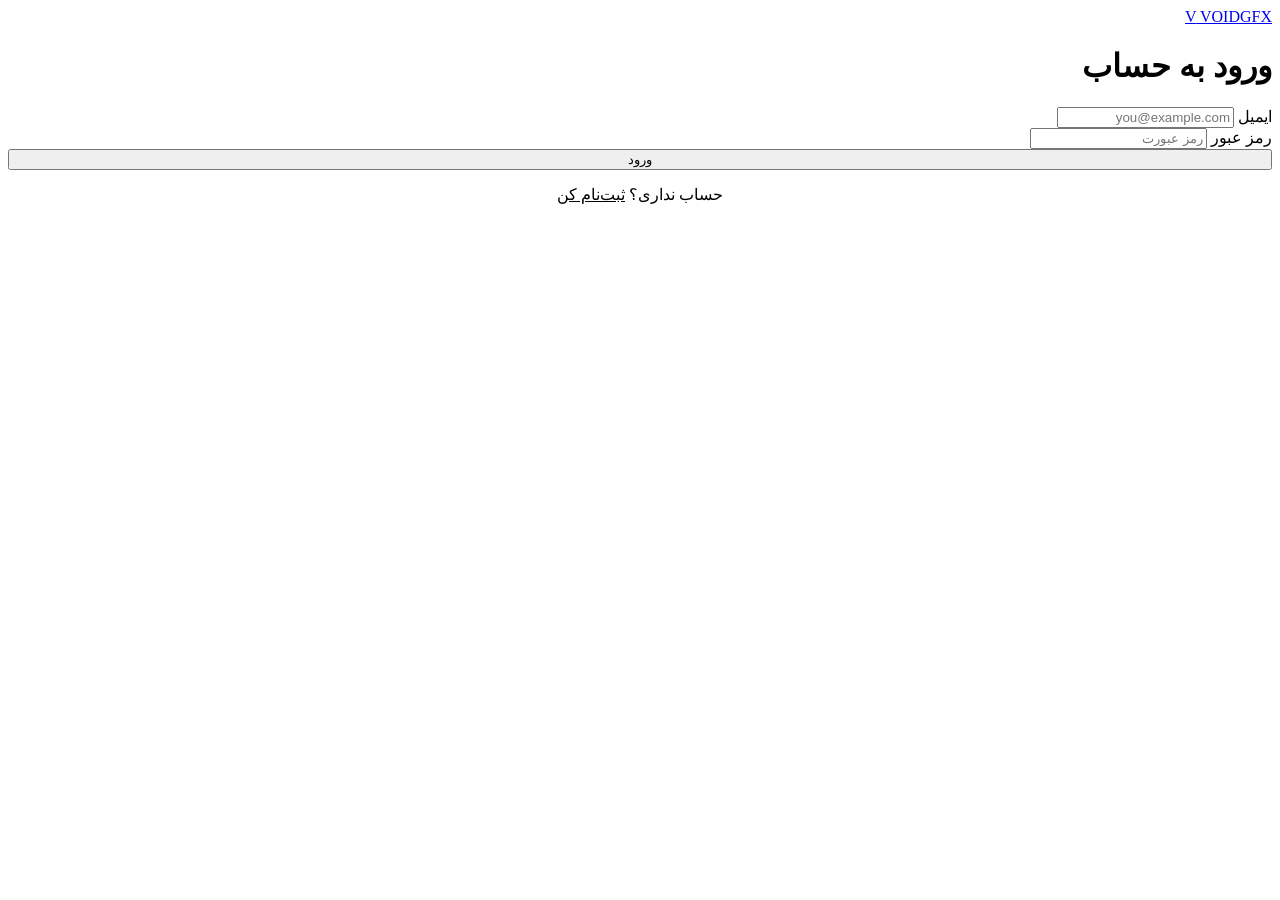
==== admin/index.html @ bfd404f8 "Rename auth.html to admin/index.html" ====
<!DOCTYPE html>
<html lang="fa" dir="rtl">
<head>
    <meta charset="UTF-8">
    <meta name="viewport" content="width=device-width, initial-scale=1.0">
    <title>ورود / ثبت‌نام — VOID GFX</title>
    <link rel="stylesheet" href="style.css">
</head>
<body>

    <header class="navbar">
        <div class="nav-inner">
            <a href="index.html" class="brand">
                <span class="brand-symbol">V</span>
                <span>VOID<span class="purple">GFX</span></span>
            </a>
        </div>
    </header>

    <div class="form-container">
        <h1 id="authTitle">ورود به حساب</h1>

        <form id="loginForm">
            <div class="form-group">
                <label>ایمیل</label>
                <input type="email" id="loginEmail" placeholder="you@example.com" required>
            </div>
            <div class="form-group">
                <label>رمز عبور</label>
                <input type="password" id="loginPassword" placeholder="رمز عبورت" required>
            </div>
            <button type="submit" class="btn btn-primary" style="width: 100%;">ورود</button>
            <p style="text-align: center; margin-top: 15px; color: var(--text-dim);">
                حساب نداری؟ <a href="#" id="switchToRegister" style="color: var(--void-light);">ثبت‌نام کن</a>
            </p>
        </form>

        <form id="registerForm" style="display: none;">
            <div class="form-group">
                <label>نام کاربری</label>
                <input type="text" id="registerUsername" placeholder="مثلاً taha" minlength="3" required>
            </div>
            <div class="form-group">
                <label>ایمیل</label>
                <input type="email" id="registerEmail" placeholder="you@example.com" required>
            </div>
            <div class="form-group">
                <label>رمز عبور</label>
                <input type="password" id="registerPassword" placeholder="حداقل ۶ کاراکتر" minlength="6" required>
            </div>
            <button type="submit" class="btn btn-primary" style="width: 100%;">ساخت حساب</button>
            <p style="text-align: center; margin-top: 15px; color: var(--text-dim);">
                حساب داری؟ <a href="#" id="switchToLogin" style="color: var(--void-light);">وارد شو</a>
            </p>
        </form>

        <p id="authMessage" style="text-align: center; margin-top: 15px;"></p>
    </div>

    <script type="module">
        import { supabase } from './config.js';

        const loginForm = document.getElementById('loginForm');
        const registerForm = document.getElementById('registerForm');
        const authTitle = document.getElementById('authTitle');
        const authMessage = document.getElementById('authMessage');

        document.getElementById('switchToRegister').addEventListener('click', (e) => {
            e.preventDefault();
            loginForm.style.display = 'none';
            registerForm.style.display = 'block';
            authTitle.textContent = 'ساخت حساب جدید';
        });

        document.getElementById('switchToLogin').addEventListener('click', (e) => {
            e.preventDefault();
            registerForm.style.display = 'none';
            loginForm.style.display = 'block';
            authTitle.textContent = 'ورود به حساب';
        });

        loginForm.addEventListener('submit', async (e) => {
            e.preventDefault();
            const email = document.getElementById('loginEmail').value;
            const password = document.getElementById('loginPassword').value;

            const { error } = await supabase.auth.signInWithPassword({ email, password });
            if (error) {
                authMessage.textContent = '❌ ' + error.message;
                authMessage.style.color = 'var(--danger)';
            } else {
                window.location.href = 'profile.html';
            }
        });

        registerForm.addEventListener('submit', async (e) => {
            e.preventDefault();
            const username = document.getElementById('registerUsername').value;
            const email = document.getElementById('registerEmail').value;
            const password = document.getElementById('registerPassword').value;

            const { error } = await supabase.auth.signUp({
                email,
                password,
                options: { data: { username } }
            });

            if (error) {
                authMessage.textContent = '❌ ' + error.message;
                authMessage.style.color = 'var(--danger)';
            } else {
                authMessage.textContent = '✅ حساب ساخته شد! حالا وارد شو.';
                authMessage.style.color = 'var(--void-light)';
                setTimeout(() => window.location.href = 'auth.html', 1500);
            }
        });
    </script>
</body>
</html>
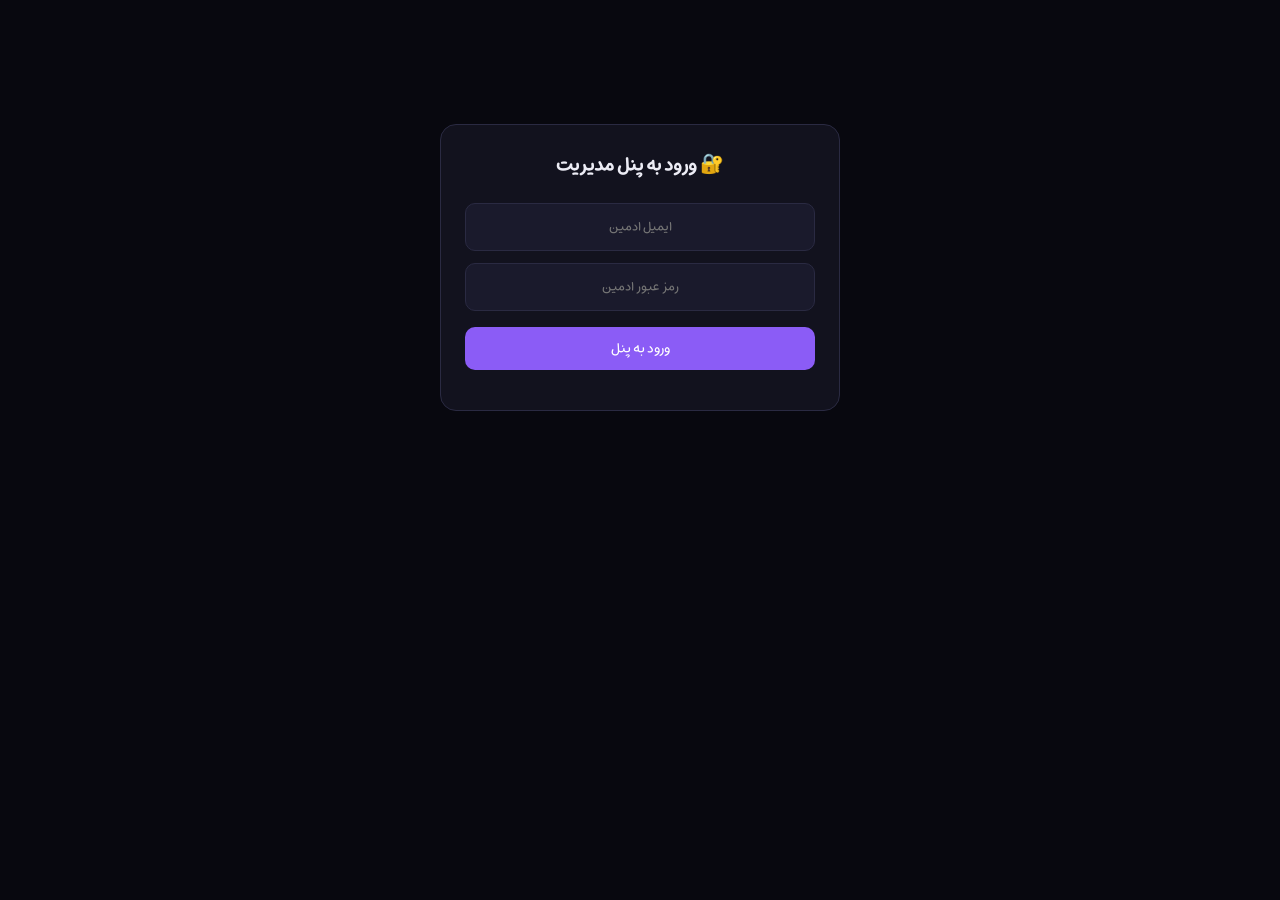
==== commit 4012bb57: "Update index.html" ====
--- a/admin/index.html
+++ b/admin/index.html
@@ -1,119 +1,383 @@
 <!DOCTYPE html>
 <html lang="fa" dir="rtl">
 <head>
-    <meta charset="UTF-8">
-    <meta name="viewport" content="width=device-width, initial-scale=1.0">
-    <title>ورود / ثبت‌نام — VOID GFX</title>
-    <link rel="stylesheet" href="style.css">
+<meta charset="UTF-8">
+<meta name="viewport" content="width=device-width, initial-scale=1.0">
+<meta http-equiv="Cache-Control" content="no-cache, no-store, must-revalidate">
+<title>پنل مدیریت | VOID GFX</title>
+<link href="https://fonts.cdnfonts.com/css/minecraft-4" rel="stylesheet">
+<style>
+  @font-face {
+    font-family: 'Mikhak';
+    src: url('../Mikhak-Medium.ttf?v=1') format('truetype');
+    font-display: swap;
+  }
+
+  :root {
+    --void: #8b5cf6;
+    --void-light: #a78bfa;
+    --void-dark: #6d28d9;
+    --gold: #fbbf24;
+    --bg: #08080f;
+    --surface: #12121e;
+    --surface-2: #1a1a2c;
+    --border: #2a2a42;
+    --text: #ececf5;
+    --muted: #8b8ba8;
+    --green: #4ade80;
+    --red: #f87171;
+  }
+
+  * { margin: 0; padding: 0; box-sizing: border-box; }
+  body {
+    font-family: 'Mikhak', Tahoma, sans-serif;
+    background: var(--bg);
+    color: var(--text);
+    min-height: 100vh;
+    padding: 24px;
+    line-height: 1.75;
+  }
+
+  .container { max-width: 1000px; margin: 0 auto; }
+
+  .header {
+    display: flex;
+    justify-content: space-between;
+    align-items: center;
+    margin-bottom: 32px;
+    padding-bottom: 16px;
+    border-bottom: 1px solid var(--border);
+  }
+
+  .brand { font-family: 'Minecraft', 'Mikhak', sans-serif; font-size: 1.5rem; letter-spacing: 1.5px; }
+  .brand .void { color: var(--void-light); }
+  .brand .gfx { color: var(--gold); }
+
+  .btn {
+    padding: 10px 20px; border-radius: 10px; border: none;
+    font-family: inherit; font-size: 0.9rem; cursor: pointer;
+    transition: all 0.2s; display: inline-flex; align-items: center; gap: 6px;
+  }
+  .btn-primary { background: var(--void); color: #fff; }
+  .btn-primary:hover { background: var(--void-dark); transform: translateY(-2px); }
+  .btn-danger { background: rgba(248,113,113,0.15); color: var(--red); border: 1px solid rgba(248,113,113,0.3); }
+  .btn-danger:hover { background: rgba(248,113,113,0.25); }
+  .btn-ghost { background: transparent; border: 1px solid var(--border); color: var(--text); }
+  .btn-ghost:hover { border-color: var(--void); color: var(--void-light); }
+
+  .card { background: var(--surface); border: 1px solid var(--border); border-radius: 16px; padding: 24px; margin-bottom: 24px; }
+  .card h2 { font-size: 1.2rem; margin-bottom: 20px; display: flex; align-items: center; gap: 10px; }
+
+  .form-row { display: grid; grid-template-columns: 1fr 1fr; gap: 16px; }
+  .form-group { margin-bottom: 16px; }
+  .form-label { display: block; font-size: 0.85rem; color: var(--muted); margin-bottom: 6px; }
+  .form-input, .form-textarea {
+    width: 100%; padding: 12px; border-radius: 10px; border: 1px solid var(--border);
+    background: var(--surface-2); color: var(--text); font-family: inherit; outline: none; transition: border 0.2s;
+  }
+  .form-input:focus, .form-textarea:focus { border-color: var(--void); }
+  .form-textarea { resize: vertical; min-height: 80px; }
+
+  .upload-area {
+    border: 2px dashed var(--border); border-radius: 12px; padding: 20px;
+    text-align: center; cursor: pointer; transition: all 0.2s; position: relative;
+  }
+  .upload-area:hover { border-color: var(--void); background: rgba(139,92,246,0.05); }
+  .upload-area img { width: 100%; max-height: 250px; object-fit: contain; border-radius: 8px; display: none; }
+  .upload-area.has-image img { display: block; }
+  .upload-area.has-image .placeholder { display: none; }
+
+  .table { width: 100%; border-collapse: collapse; margin-top: 16px; background: var(--surface); border-radius: 12px; overflow: hidden; }
+  .table th, .table td { padding: 12px 16px; text-align: right; border-bottom: 1px solid var(--border); font-size: 0.9rem; }
+  .table th { background: var(--surface-2); color: var(--muted); font-weight: 500; }
+  .table tr:hover td { background: rgba(139,92,246,0.05); }
+  .table img { width: 40px; height: 40px; object-fit: cover; border-radius: 6px; }
+
+  .badge { display: inline-block; padding: 2px 10px; border-radius: 12px; font-size: 0.75rem; background: rgba(251,191,36,0.1); color: var(--gold); border: 1px solid rgba(251,191,36,0.2); }
+  .login-box { max-width: 400px; margin: 100px auto; text-align: center; }
+  .hidden { display: none !important; }
+
+  @media (max-width: 600px) {
+    .form-row { grid-template-columns: 1fr; }
+    .table th, .table td { padding: 8px; font-size: 0.8rem; }
+    .table img { width: 30px; height: 30px; }
+  }
+</style>
 </head>
 <body>
 
-    <header class="navbar">
-        <div class="nav-inner">
-            <a href="index.html" class="brand">
-                <span class="brand-symbol">V</span>
-                <span>VOID<span class="purple">GFX</span></span>
-            </a>
-        </div>
-    </header>
-
-    <div class="form-container">
-        <h1 id="authTitle">ورود به حساب</h1>
-
-        <form id="loginForm">
-            <div class="form-group">
-                <label>ایمیل</label>
-                <input type="email" id="loginEmail" placeholder="you@example.com" required>
-            </div>
-            <div class="form-group">
-                <label>رمز عبور</label>
-                <input type="password" id="loginPassword" placeholder="رمز عبورت" required>
-            </div>
-            <button type="submit" class="btn btn-primary" style="width: 100%;">ورود</button>
-            <p style="text-align: center; margin-top: 15px; color: var(--text-dim);">
-                حساب نداری؟ <a href="#" id="switchToRegister" style="color: var(--void-light);">ثبت‌نام کن</a>
-            </p>
-        </form>
-
-        <form id="registerForm" style="display: none;">
-            <div class="form-group">
-                <label>نام کاربری</label>
-                <input type="text" id="registerUsername" placeholder="مثلاً taha" minlength="3" required>
-            </div>
-            <div class="form-group">
-                <label>ایمیل</label>
-                <input type="email" id="registerEmail" placeholder="you@example.com" required>
-            </div>
-            <div class="form-group">
-                <label>رمز عبور</label>
-                <input type="password" id="registerPassword" placeholder="حداقل ۶ کاراکتر" minlength="6" required>
-            </div>
-            <button type="submit" class="btn btn-primary" style="width: 100%;">ساخت حساب</button>
-            <p style="text-align: center; margin-top: 15px; color: var(--text-dim);">
-                حساب داری؟ <a href="#" id="switchToLogin" style="color: var(--void-light);">وارد شو</a>
-            </p>
-        </form>
-
-        <p id="authMessage" style="text-align: center; margin-top: 15px;"></p>
+<!-- صفحه لاگین -->
+<div class="login-box" id="loginBox">
+  <div class="card">
+    <h2 style="justify-content: center;">🔐 ورود به پنل مدیریت</h2>
+    <div class="form-group">
+      <input type="email" class="form-input" id="loginEmail" placeholder="ایمیل ادمین" style="text-align:center; margin-bottom:12px">
+      <input type="password" class="form-input" id="loginPassword" placeholder="رمز عبور ادمین" style="text-align:center; margin-bottom:16px">
+      <button class="btn btn-primary" style="width:100%; justify-content:center;" onclick="handleLogin()">ورود به پنل</button>
     </div>
-
-    <script type="module">
-        import { supabase } from './config.js';
-
-        const loginForm = document.getElementById('loginForm');
-        const registerForm = document.getElementById('registerForm');
-        const authTitle = document.getElementById('authTitle');
-        const authMessage = document.getElementById('authMessage');
-
-        document.getElementById('switchToRegister').addEventListener('click', (e) => {
-            e.preventDefault();
-            loginForm.style.display = 'none';
-            registerForm.style.display = 'block';
-            authTitle.textContent = 'ساخت حساب جدید';
-        });
-
-        document.getElementById('switchToLogin').addEventListener('click', (e) => {
-            e.preventDefault();
-            registerForm.style.display = 'none';
-            loginForm.style.display = 'block';
-            authTitle.textContent = 'ورود به حساب';
-        });
-
-        loginForm.addEventListener('submit', async (e) => {
-            e.preventDefault();
-            const email = document.getElementById('loginEmail').value;
-            const password = document.getElementById('loginPassword').value;
-
-            const { error } = await supabase.auth.signInWithPassword({ email, password });
-            if (error) {
-                authMessage.textContent = '❌ ' + error.message;
-                authMessage.style.color = 'var(--danger)';
-            } else {
-                window.location.href = 'profile.html';
-            }
-        });
-
-        registerForm.addEventListener('submit', async (e) => {
-            e.preventDefault();
-            const username = document.getElementById('registerUsername').value;
-            const email = document.getElementById('registerEmail').value;
-            const password = document.getElementById('registerPassword').value;
-
-            const { error } = await supabase.auth.signUp({
-                email,
-                password,
-                options: { data: { username } }
-            });
-
-            if (error) {
-                authMessage.textContent = '❌ ' + error.message;
-                authMessage.style.color = 'var(--danger)';
-            } else {
-                authMessage.textContent = '✅ حساب ساخته شد! حالا وارد شو.';
-                authMessage.style.color = 'var(--void-light)';
-                setTimeout(() => window.location.href = 'auth.html', 1500);
-            }
-        });
-    </script>
+  </div>
+</div>
+
+<!-- پنل اصلی -->
+<div class="container hidden" id="adminPanel">
+  <div class="header">
+    <div class="brand"><span class="void">VOID</span> <span class="gfx">GFX</span> — پنل مدیریت</div>
+    <button class="btn btn-ghost" onclick="logout()">✕ خروج</button>
+  </div>
+
+  <div class="card">
+    <h2>➕ افزودن کار جدید</h2>
+    <form onsubmit="addArtwork(event)">
+      <div class="form-row">
+        <div class="form-group">
+          <label class="form-label">عنوان کار</label>
+          <input type="text" class="form-input" id="artTitle" required placeholder="مثلاً لوگوی PvP">
+        </div>
+        <div class="form-group">
+          <label class="form-label">دسته‌بندی</label>
+          <input type="text" class="form-input" id="artCategory" required placeholder="لوگو / بنر / تامبنیل">
+        </div>
+      </div>
+      
+      <div class="form-group">
+        <label class="form-label">عکس (حداکثر ۲ مگابایت)</label>
+        <div class="upload-area" id="uploadArea" onclick="document.getElementById('artImage').click()">
+          <div class="placeholder">
+            <div style="font-size:2rem; margin-bottom:8px;">📷</div>
+            <div>برای آپلود عکس کلیک کن</div>
+          </div>
+          <img id="previewImg" alt="">
+        </div>
+        <input type="file" id="artImage" accept="image/*" style="display:none" onchange="handleImage(this)">
+      </div>
+
+      <div class="form-group">
+        <label class="form-label">توضیحات</label>
+        <textarea class="form-textarea" id="artDesc" placeholder="توضیح کوتاه..."></textarea>
+      </div>
+
+      <div class="form-row">
+        <div class="form-group">
+          <label class="form-label">آیکون (در صورت نداشتن عکس)</label>
+          <input type="text" class="form-input" id="artIcon" value="🎨">
+        </div>
+        <div class="form-group">
+          <label class="form-label">برچسب‌ها (با کاما جدا کن)</label>
+          <input type="text" class="form-input" id="artTags" placeholder="PvP, ماینکرفت">
+        </div>
+      </div>
+
+      <button type="submit" class="btn btn-primary">ذخیره در دیتابیس</button>
+    </form>
+  </div>
+
+  <div class="card">
+    <h2>📋 لیست کارها</h2>
+    <table class="table">
+      <thead>
+        <tr>
+          <th>پیش‌نمایش</th>
+          <th>عنوان</th>
+          <th>دسته</th>
+          <th>❤️ لایک</th>
+          <th>عملیات</th>
+        </tr>
+      </thead>
+      <tbody id="artList"></tbody>
+    </table>
+  </div>
+</div>
+
+<script>
+/* ============================================================
+   ⚠️ تنظیمات خودت رو اینجا بذار:
+   ============================================================ */
+const SUPABASE_URL = "https://bqclfxdhxvswgmvdvtok.supabase.co"
+const SUPABASE_KEY = "sb_publishable_9F1P1APFa7IbtiR-5UYTQA_sJQnGul8";
+const ADMIN_EMAIL = 'tahadaneshbayan2@gmail.com'; 
+const ADMIN_PASSWORD = "a123b456"
+
+let currentImage = null;
+
+/* ============================================================
+   لاگین ادمین
+   ============================================================ */
+function handleLogin() {
+  const email = document.getElementById('loginEmail').value.trim().toLowerCase();
+  const pass = document.getElementById('loginPassword').value;
+
+  if (email === ADMIN_EMAIL.toLowerCase() && pass === ADMIN_PASSWORD) {
+    document.getElementById('loginBox').classList.add('hidden');
+    document.getElementById('adminPanel').classList.remove('hidden');
+    loadArtworks();
+  } else {
+    alert('ایمیل یا رمز عبور اشتباه است!');
+  }
+}
+
+function logout() {
+  document.getElementById('loginBox').classList.remove('hidden');
+  document.getElementById('adminPanel').classList.add('hidden');
+  document.getElementById('loginPassword').value = '';
+}
+
+/* ============================================================
+   آپلود و فشرده‌سازی عکس
+   ============================================================ */
+function handleImage(input) {
+  const file = input.files[0];
+  if (!file) return;
+
+  if (file.size > 2 * 1024 * 1024) {
+    alert('حجم عکس باید کمتر از ۲ مگابایت باشد');
+    return;
+  }
+
+  const reader = new FileReader();
+  reader.onload = (e) => {
+    const img = new Image();
+    img.onload = () => {
+      const canvas = document.createElement('canvas');
+      let { width, height } = img;
+      if (width > 800) { height = (height * 800) / width; width = 800; }
+      canvas.width = width;
+      canvas.height = height;
+      const ctx = canvas.getContext('2d');
+      ctx.drawImage(img, 0, 0, width, height);
+      
+      currentImage = canvas.toDataURL('image/jpeg', 0.8);
+      
+      const preview = document.getElementById('previewImg');
+      preview.src = currentImage;
+      document.getElementById('uploadArea').classList.add('has-image');
+    };
+    img.src = e.target.result;
+  };
+  reader.readAsDataURL(file);
+}
+
+/* ============================================================
+   ارتباط با Supabase
+   ============================================================ */
+async function loadArtworks() {
+  try {
+    const res = await fetch(`${SUPABASE_URL}/rest/v1/assets?select=*&order=created_at.desc`, {
+      headers: {
+        'apikey': SUPABASE_ANON_KEY,
+        'Authorization': `Bearer ${SUPABASE_ANON_KEY}`
+      }
+    });
+    const data = await res.json();
+    
+    // گرفتن تعداد لایک‌ها
+    const likesRes = await fetch(`${SUPABASE_URL}/rest/v1/likes?select=asset_id`, {
+      headers: {
+        'apikey': SUPABASE_ANON_KEY,
+        'Authorization': `Bearer ${SUPABASE_ANON_KEY}`
+      }
+    });
+    const likes = await likesRes.json();
+
+    renderTable(data, likes);
+  } catch (err) {
+    console.error(err);
+    alert('خطا در لود اطلاعات از دیتابیس');
+  }
+}
+
+function renderTable(artworks, likes) {
+  const tbody = document.getElementById('artList');
+  if (artworks.length === 0) {
+    tbody.innerHTML = '<tr><td colspan="5" style="text-align:center;color:var(--muted);">کاری وجود ندارد</td></tr>';
+    return;
+  }
+
+  tbody.innerHTML = artworks.map(art => {
+    const likeCount = likes.filter(l => l.asset_id === art.id).length;
+    const imgHtml = art.image_url 
+      ? `<img src="${art.image_url}" alt="img">` 
+      : `<span style="font-size:1.4rem;">${art.icon || '🎨'}</span>`;
+      
+    return `
+      <tr>
+        <td>${imgHtml}</td>
+        <td>${art.title}</td>
+        <td><span class="badge">${art.category}</span></td>
+        <td>❤️ ${likeCount}</td>
+        <td><button class="btn btn-danger" style="padding:4px 12px;font-size:0.8rem;" onclick="deleteArtwork('${art.id}')">حذف</button></td>
+      </tr>
+    `;
+  }).join('');
+}
+
+async function addArtwork(e) {
+  e.preventDefault();
+  const title = document.getElementById('artTitle').value;
+  const category = document.getElementById('artCategory').value;
+  const desc = document.getElementById('artDesc').value;
+  const icon = document.getElementById('artIcon').value;
+  const tagsRaw = document.getElementById('artTags').value;
+  const tags = tagsRaw ? tagsRaw.split(',').map(t => t.trim()) : [];
+
+  try {
+    const res = await fetch(`${SUPABASE_URL}/rest/v1/assets`, {
+      method: 'POST',
+      headers: {
+        'apikey': SUPABASE_ANON_KEY,
+        'Authorization': `Bearer ${SUPABASE_ANON_KEY}`,
+        'Content-Type': 'application/json',
+        'Prefer': 'return=minimal'
+      },
+      body: JSON.stringify({
+        title,
+        category,
+        "desc": desc,
+        description: desc,
+        icon,
+        tags,
+        image_url: currentImage,
+        file_url: currentImage,
+        preview_url: currentImage,
+        downloads: 0,
+        views: 0,
+        likes: 0
+      })
+    });
+
+    if (!res.ok) {
+       const errText = await res.text();
+       throw new Error(errText);
+    }
+
+    // ریست فرم
+    e.target.reset();
+    document.getElementById('uploadArea').classList.remove('has-image');
+    currentImage = null;
+    
+    // رفرش لیست
+    loadArtworks();
+    alert('✅ کار جدید با موفقیت ذخیره شد!');
+  } catch (err) {
+    console.error(err);
+    alert('خطا در ذخیره به دیتابیس: ' + err.message);
+  }
+}
+
+async function deleteArtwork(id) {
+  if (!confirm('مطمئنی می‌خوای این کار رو حذف کنی؟')) return;
+  try {
+    await fetch(`${SUPABASE_URL}/rest/v1/assets?id=eq.${id}`, {
+      method: 'DELETE',
+      headers: {
+        'apikey': SUPABASE_ANON_KEY,
+        'Authorization': `Bearer ${SUPABASE_ANON_KEY}`
+      }
+    });
+    loadArtworks();
+  } catch (err) {
+    alert('خطا در حذف');
+  }
+}
+</script>
 </body>
 </html>
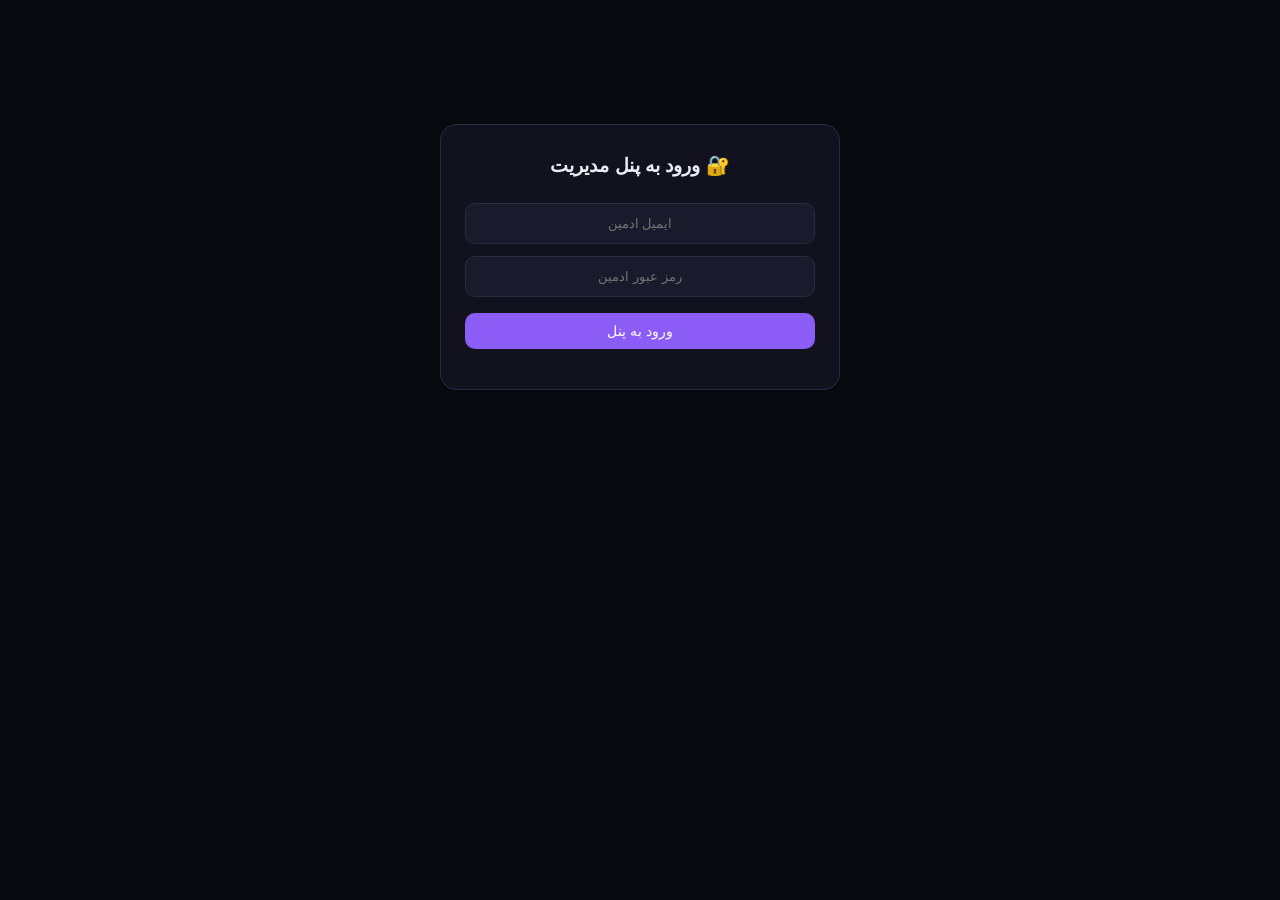
==== commit 89b02668: "Update index.html" ====
--- a/admin/index.html
+++ b/admin/index.html
@@ -9,7 +9,7 @@
 <style>
   @font-face {
     font-family: 'Mikhak';
-    src: url('../Mikhak-Medium.ttf?v=1') format('truetype');
+    src: url('github.com/voidgfx/1/Mikhak-Medium.ttf') format('truetype');
     font-display: swap;
   }
 
